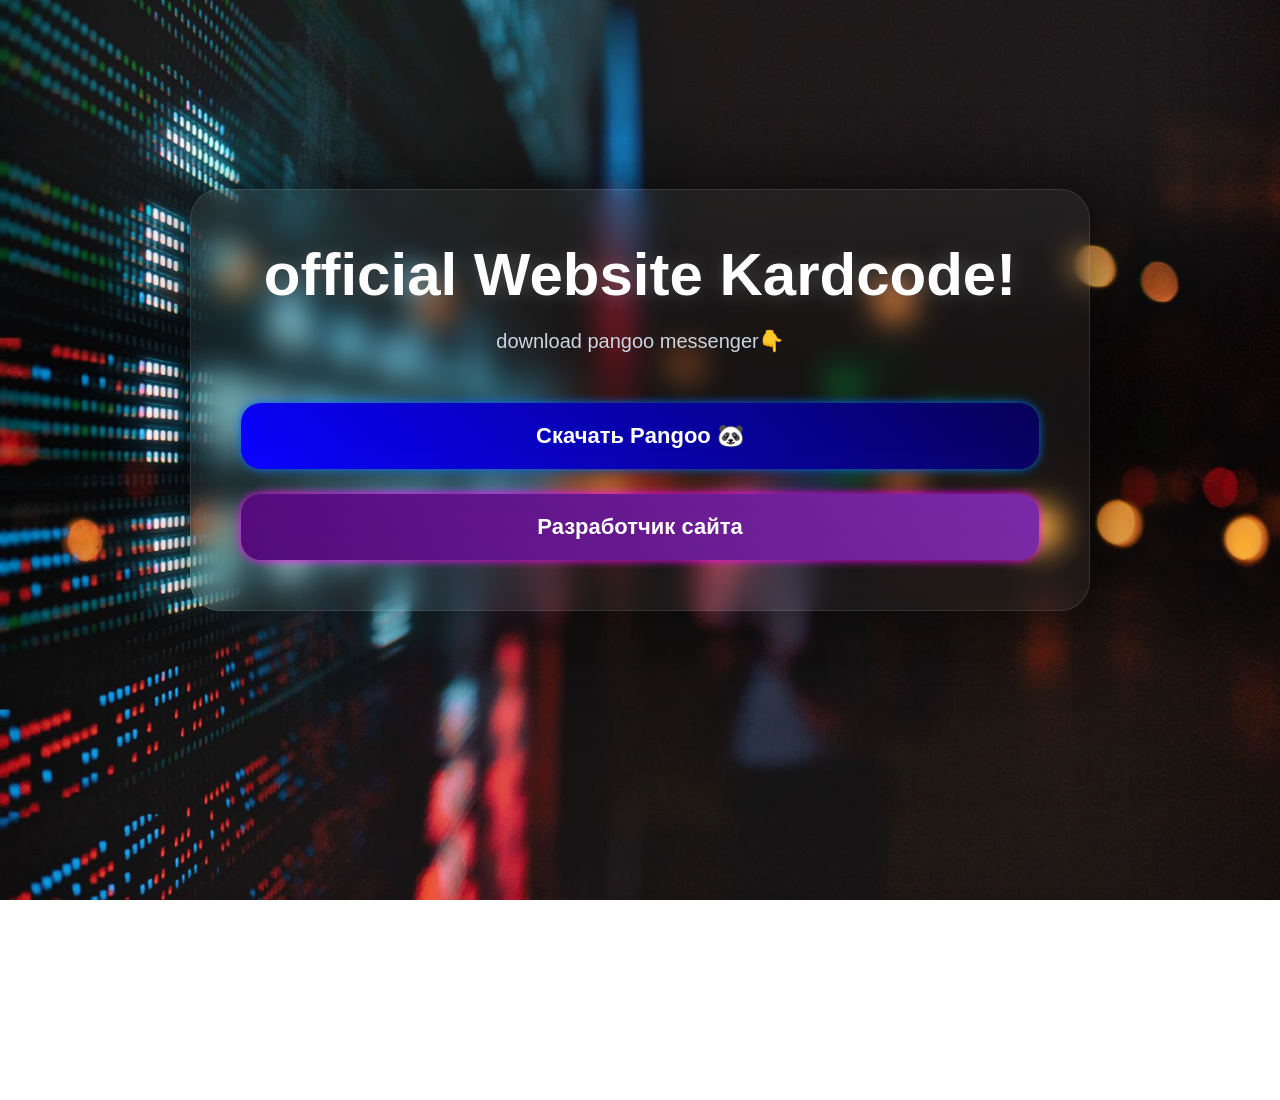
==== index.html @ 4e619854 "Update index.html" ====
<!DOCTYPE html>
<html lang="ru">
<head>

<meta charset="UTF-8">
<meta name="viewport" content="width=device-width, initial-scale=1.0">

<meta name="google-site-verification" content="ТВОЙ_КОД_ОТ_GOOGLE" />

<link rel="stylesheet" href="style.css">
<link rel="icon" href="images/bg.jpg" type="image/x-icon">

<title>Kardcode</title>

<style>

*{
    margin:0;
    padding:0;
    box-sizing:border-box;
}
body{
    height:100vh;

    display:flex;
    justify-content:center;
    align-items:center;
    flex-direction:column;

    font-family:Arial;

    background-image:url('images/fons.jpg');
    background-size:cover;
    background-position:center;
    background-repeat:no-repeat;

    overflow-x:hidden;
    padding:20px;
    text-align:center;
}




.container{
    width:90%;
    max-width:900px;

    padding:50px;

    border-radius:30px;

    background:rgba(255,255,255,0.05);
    backdrop-filter:blur(15px);

    border:1px solid rgba(255,255,255,0.1);

    box-shadow:0 0 50px rgba(0,0,0,0.5);

    text-align:center;

    animation:show 1s ease;
}

    
h1{
    color:white;
    font-size:60px;
    margin-bottom:20px;
    text-shadow:0 0 20px rgba(255,255,255,0.2);
}

p{
    color:#cbd5e1;
    font-size:20px;
    margin-bottom:50px;
}


.buttons{
    display:grid;
    grid-template-columns:repeat(2,1fr);
    gap:25px;
}

button{
    padding:20px;
    border:none;
    border-radius:20px;

    color:white;
    font-size:22px;
    font-weight:bold;

    cursor:pointer;
    transition:0.3s;

    position:relative;
    overflow:hidden;
}

button::before{
    content:"";
    position:absolute;
    width:100%;
    height:100%;
    top:0;
    left:-100%;
    background:rgba(255,255,255,0.15);
    transition:0.4s;
}

button:hover::before{
    left:100%;
}

button:hover{
    transform:translateY(-8px) scale(1.03);
}


.btn1{
    background:linear-gradient(45deg,#2563eb,#06b6d4);
    box-shadow:0 0 10px #262dff;
}

.btn2{
    background:linear-gradient(45deg,#7c3aed,#9333ea);
    box-shadow:0 0 10px #4e04af;
}

.btn3{
    background:linear-gradient(45deg,#f59e0b,#facc15);
    box-shadow:0 0 10px #f5e508;
}

.btn4{
    background:linear-gradient(45deg,#4c00ff,#5108b1);
    box-shadow:0 0 10px #7c0c69;
}

.btn5{
    background:linear-gradient(45deg,#510778,#7a28a7);
    box-shadow:0 0 10px #f700ff;

    grid-column:span 2;
}

.btn7{
    background:linear-gradient(45deg,#0901ff,#070157);
    box-shadow:0 0 10px #0262f3;

    grid-column:span 2;
}


.btn6 {
  background: #0e57e9;
  color: white;
  padding: 15px;
  border: none;
  border-radius: 10px;
  box-shadow: 0 0 10px #262dff;
}


@keyframes show{
    from{
        opacity:0;
        transform:translateY(50px);
    }
    to{
        opacity:1;
        transform:translateY(0);
    }
}


@media (max-width: 768px){

    h1{
        font-size:32px;
    }

    p{
        font-size:16px;
        margin-bottom:30px;
    }

    .container{
        padding:20px;
        border-radius:20px;
    }

    .buttons{
        grid-template-columns:1fr;
    }

    button{
        font-size:18px;
        padding:15px;
    }
}

</style>
</head>

<body>

<div class="container">

<h1>official Website Kardcode!</h1>

<p>
 download pangoo messenger👇
</p>

<div class="buttons">

<button class="btn7" onclick="openPage()">
 Скачать Pangoo 🐼
</button>

<button class="btn5" onclick="nice()">
Разработчик сайта
</button>

</div>

</div>

<script>

function openPage(){
    window.location.href = "python.html";
}

function nice(){
    alert("Создатель сайта: Данил Кардаш🌐 ");
}

function a(){
    window.location.href="index.html"
}

</script>

</body>
</html>
---- style.css ----
* {
    margin: 0;
    padding: 0;
    box-sizing: border-box;
    font-family: Arial, sans-serif;
}

body {
    position: relative;
    overflow: hidden;
}
body::before {
    content: "";
    position: absolute;
    top: -150px;
    left: 0;
    width: 100%;
    height: 400px;
    background: rgba(255, 255, 255, 0.08);
    filter: blur(80px);
    pointer-events: none;
}

body::after {
    content: "";
    position: absolute;
    bottom: -200px;
    left: 0;
    width: 100%;
    height: 500px;
    background: rgba(255, 255, 255, 0.06);
    filter: blur(120px);
    pointer-events: none;
}

.container {
    transform: translateY(-50px);
    width: 100%;
    max-width: 1100px;
    margin: 0 auto;
    padding: 40px;
    text-align: center;
    background: rgba(255, 255, 255, 0.06);
    backdrop-filter: blur(25px);
    -webkit-backdrop-filter: blur(25px);
    border-radius: 25px;
    border: 1px solid rgba(255, 255, 255, 0.1);
    box-shadow:
        0 20px 60px rgba(0, 0, 0, 0.6),
        inset 0 0 25px rgba(255, 255, 255, 0.03);
    transition: 0.3s ease;
}

.logo {
    width: 120px;
    height: 120px;
    background-image: url("logo.png");
    background-size: cover;
    background-position: center;
    border-radius: 20px;
    margin: 0 auto 20px auto;
    box-shadow: 0 10px 30px rgba(0, 0, 0, 0.4);
}

h1 {
    font-size: 50px;
    margin-bottom: 20px;
}

p {
    color: #cbd5e1;
    font-size: 20px;
    margin-bottom: 30px;
}

.buttons {
    display: grid;
    grid-template-columns: repeat(2, 1fr);
    gap: 20px;
    margin-top: 30px;
}

button {
    padding: 18px;
    border: none;
    border-radius: 15px;
    font-size: 18px;
    font-weight: bold;
    cursor: pointer;
    transition: all 0.25s ease;
    color: white;
}

button:hover {
    transform: scale(1.05) translateY(-5px);
    filter: brightness(1.15);
}

.btn1 { background: #2563eb; }
.btn2 { background: #7c3aed; }
.btn3 { background: #f59e0b; }
.btn4 { background: #22c55e; }

@media (max-width: 768px) {
    .container {
        padding: 15px;
    }

    h1 {
        font-size: 28px;
    }

    p {
        font-size: 16px;
    }

    .buttons {
        grid-template-columns: 1fr;
    }

    button {
        font-size: 16px;
        padding: 14px;
    }

    .logo {
        width: 80px;
        height: 80px;
    }
}
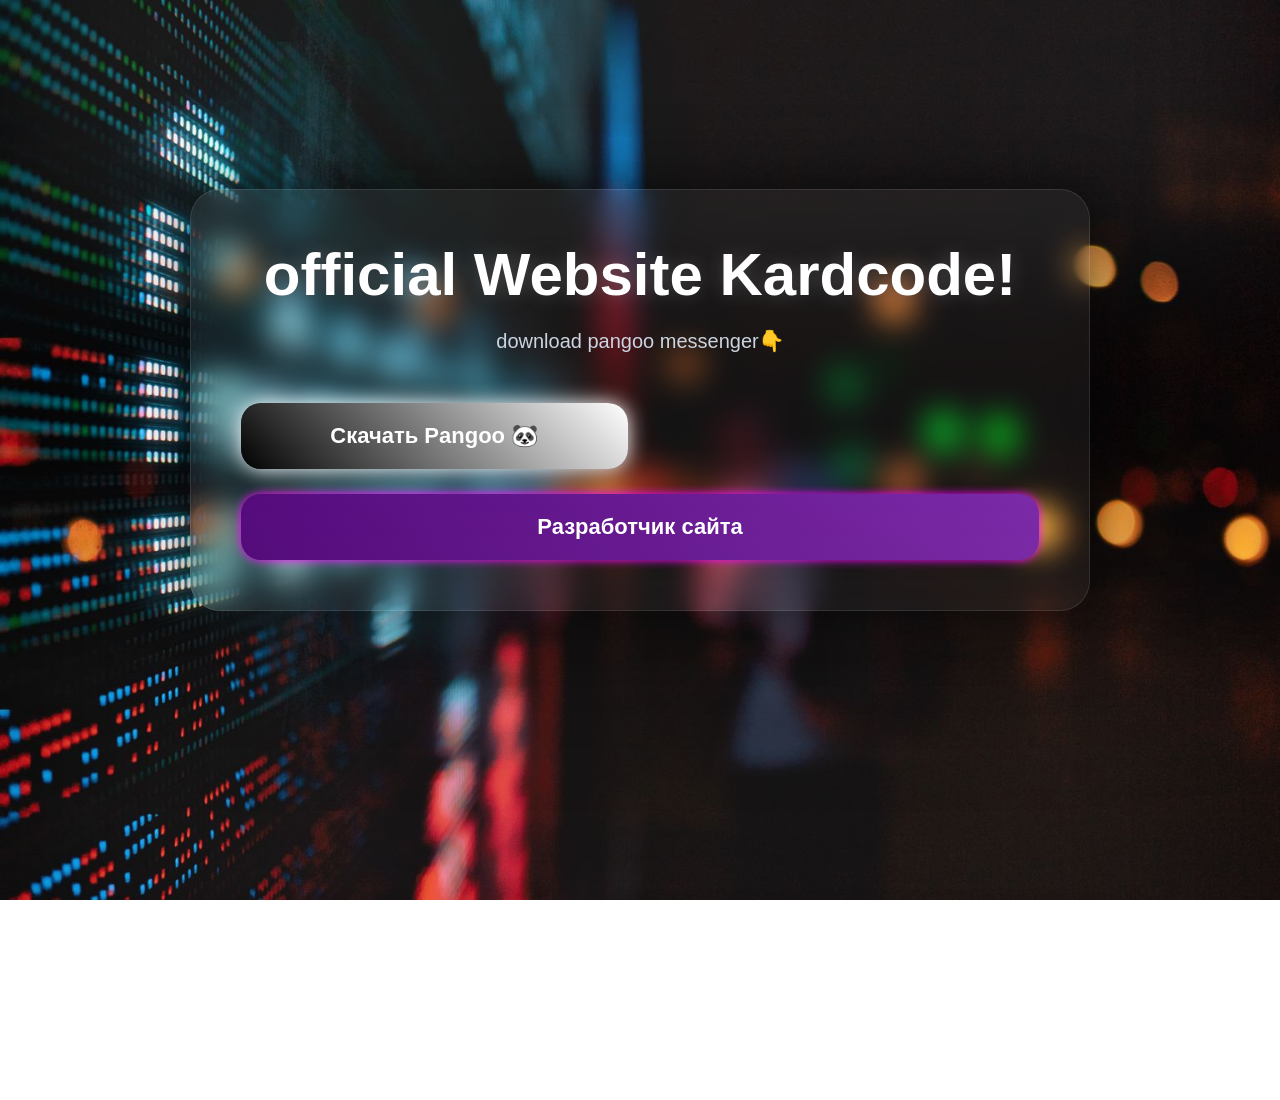
==== commit f5d62889: "Update index.html" ====
--- a/index.html
+++ b/index.html
@@ -130,8 +130,9 @@
 }
 
 .btn3{
-    background:linear-gradient(45deg,#f59e0b,#facc15);
-    box-shadow:0 0 10px #f5e508;
+    background:linear-gradient(45deg,#000000,#ffffff);
+
+    box-shadow:0 0 20px rgb(255, 255, 255);
 }
 
 .btn4{
@@ -217,7 +218,7 @@
 
 <div class="buttons">
 
-<button class="btn7" onclick="openPage()">
+<button class="btn3" onclick="openPage()">
  Скачать Pangoo 🐼
 </button>
 
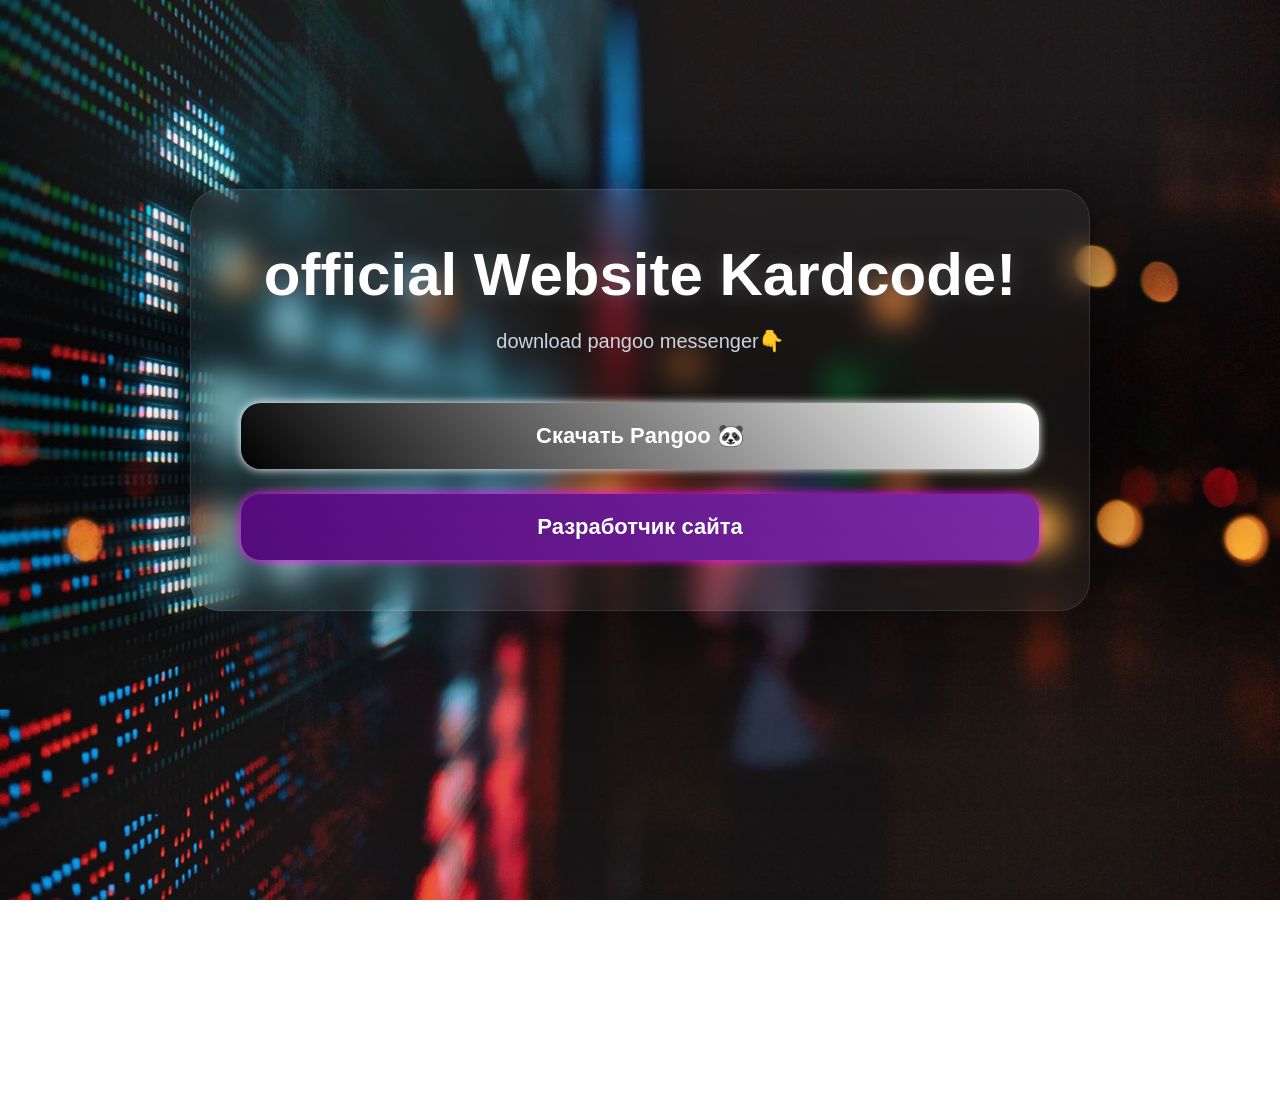
==== commit e1e6ddaf: "Update index.html" ====
--- a/index.html
+++ b/index.html
@@ -132,7 +132,8 @@
 .btn3{
     background:linear-gradient(45deg,#000000,#ffffff);
 
-    box-shadow:0 0 20px rgb(255, 255, 255);
+    box-shadow:0 0 10px rgb(255, 255, 255);
+    grid-column:span 2;
 }
 
 .btn4{
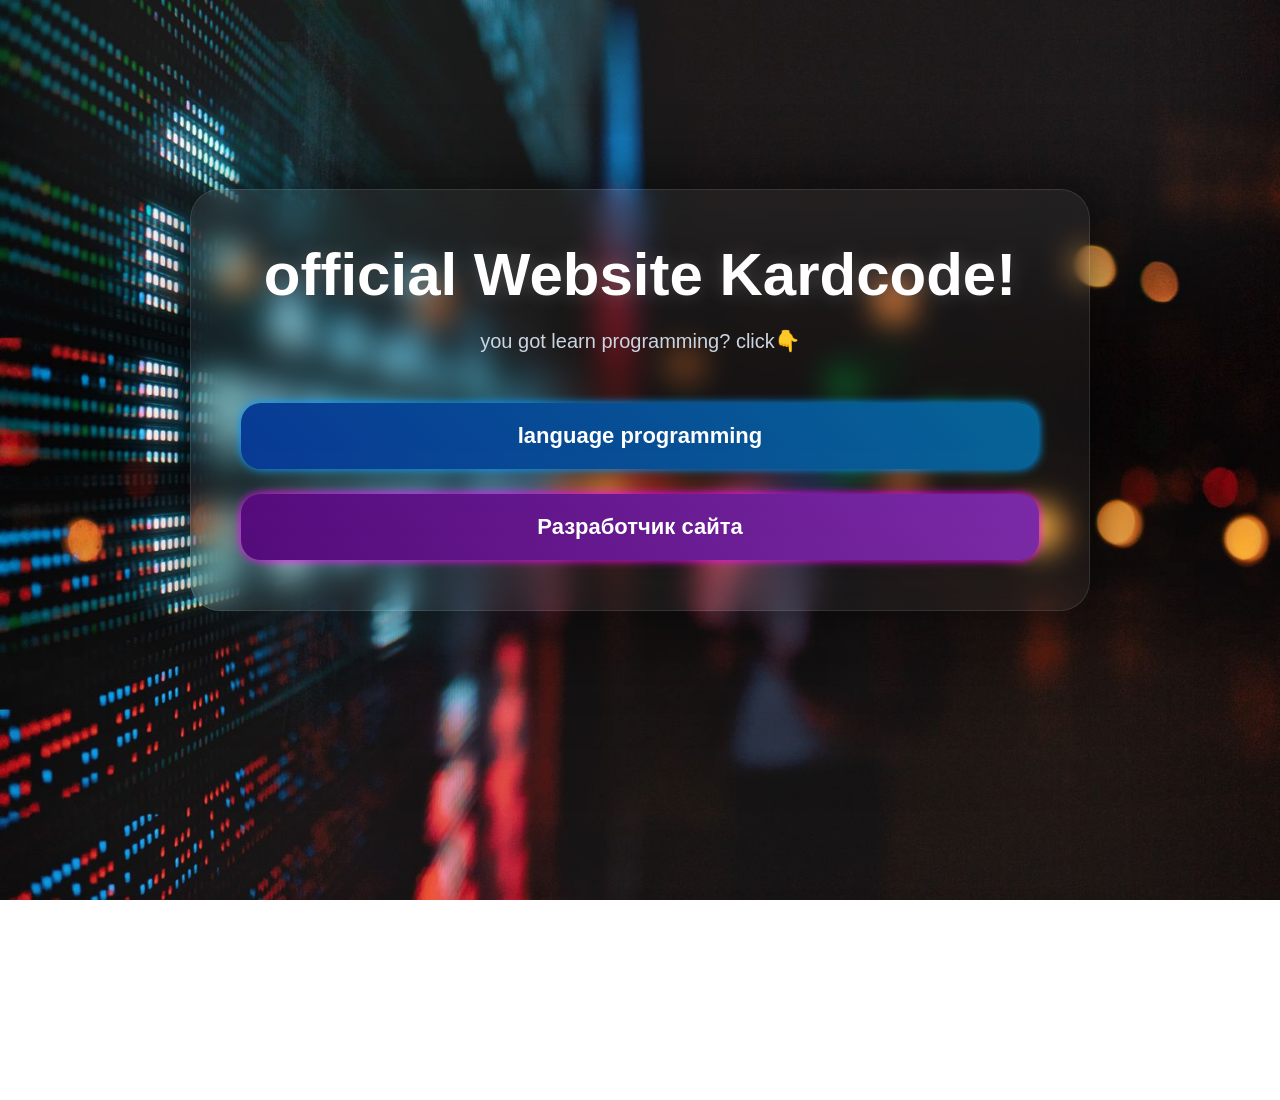
==== commit 682a1040: "Update index.html" ====
--- a/index.html
+++ b/index.html
@@ -10,7 +10,7 @@
 <link rel="stylesheet" href="style.css">
 <link rel="icon" href="images/bg.jpg" type="image/x-icon">
 
-<title>Kardcode</title>
+<title>Kardcode learn programming💻</title>
 
 <style>
 
@@ -130,9 +130,9 @@
 }
 
 .btn3{
-    background:linear-gradient(45deg,#000000,#ffffff);
-
-    box-shadow:0 0 10px rgb(255, 255, 255);
+    background:linear-gradient(45deg,#083994,#066496);
+
+    box-shadow:0 0 10px rgb(3, 154, 255);
     grid-column:span 2;
 }
 
@@ -214,13 +214,13 @@
 <h1>official Website Kardcode!</h1>
 
 <p>
- download pangoo messenger👇
+ you got learn programming? click👇
 </p>
 
 <div class="buttons">
 
 <button class="btn3" onclick="openPage()">
- Скачать Pangoo 🐼
+ language programming
 </button>
 
 <button class="btn5" onclick="nice()">
@@ -249,4 +249,3 @@
 
 </body>
 </html>
-
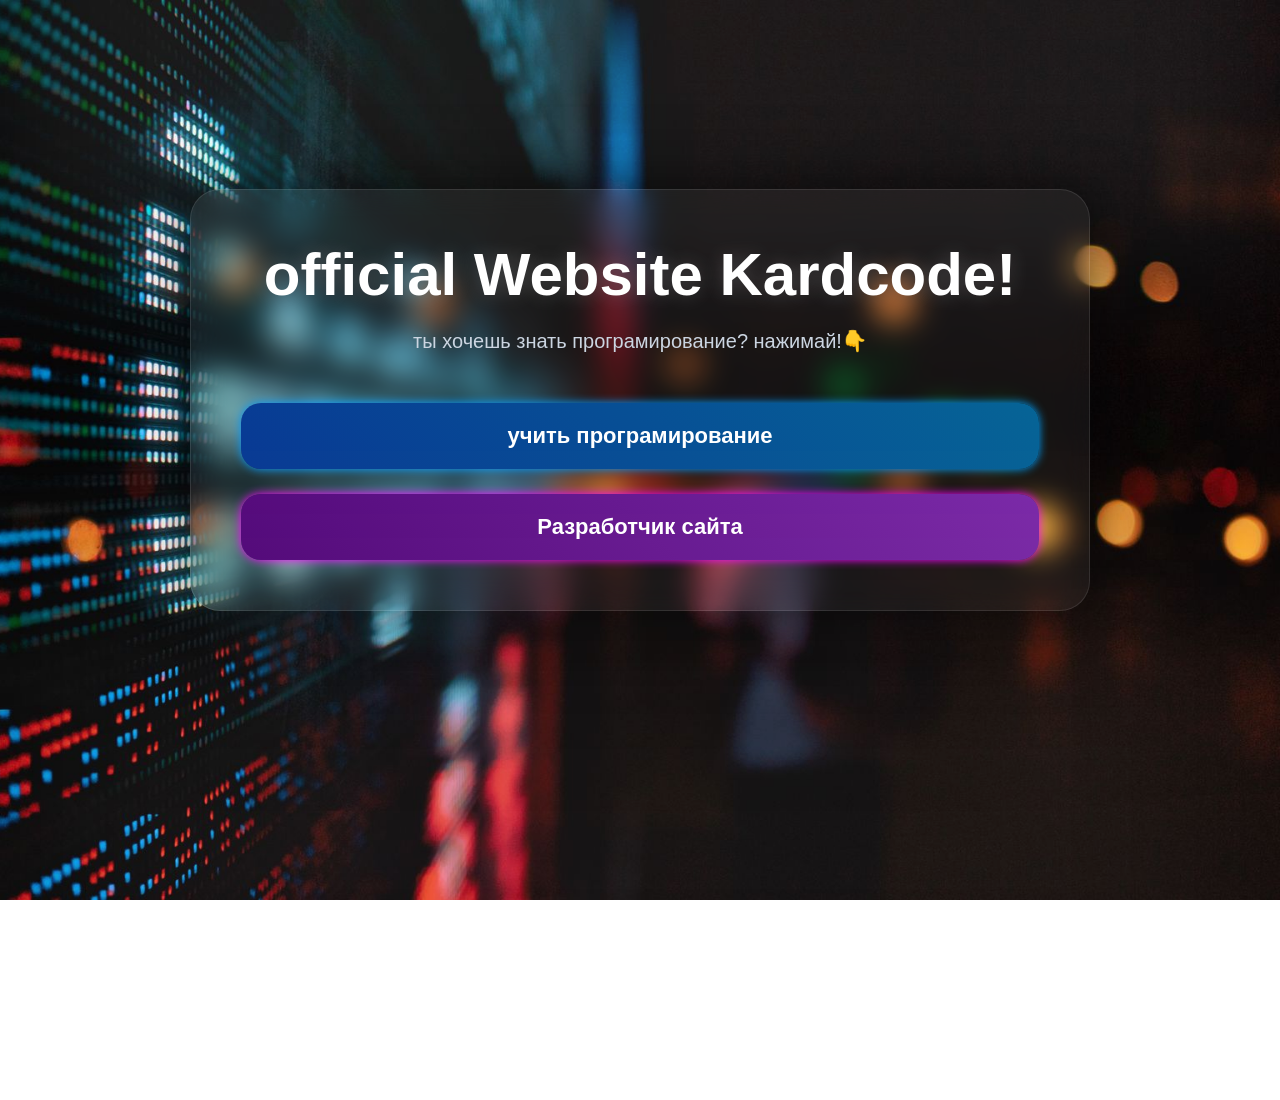
==== commit ebe25c8a: "Update index.html" ====
--- a/index.html
+++ b/index.html
@@ -214,13 +214,13 @@
 <h1>official Website Kardcode!</h1>
 
 <p>
- you got learn programming? click👇
+ ты хочешь знать програмирование? нажимай!👇
 </p>
 
 <div class="buttons">
 
 <button class="btn3" onclick="openPage()">
- language programming
+ учить програмирование
 </button>
 
 <button class="btn5" onclick="nice()">
@@ -249,3 +249,4 @@
 
 </body>
 </html>
+
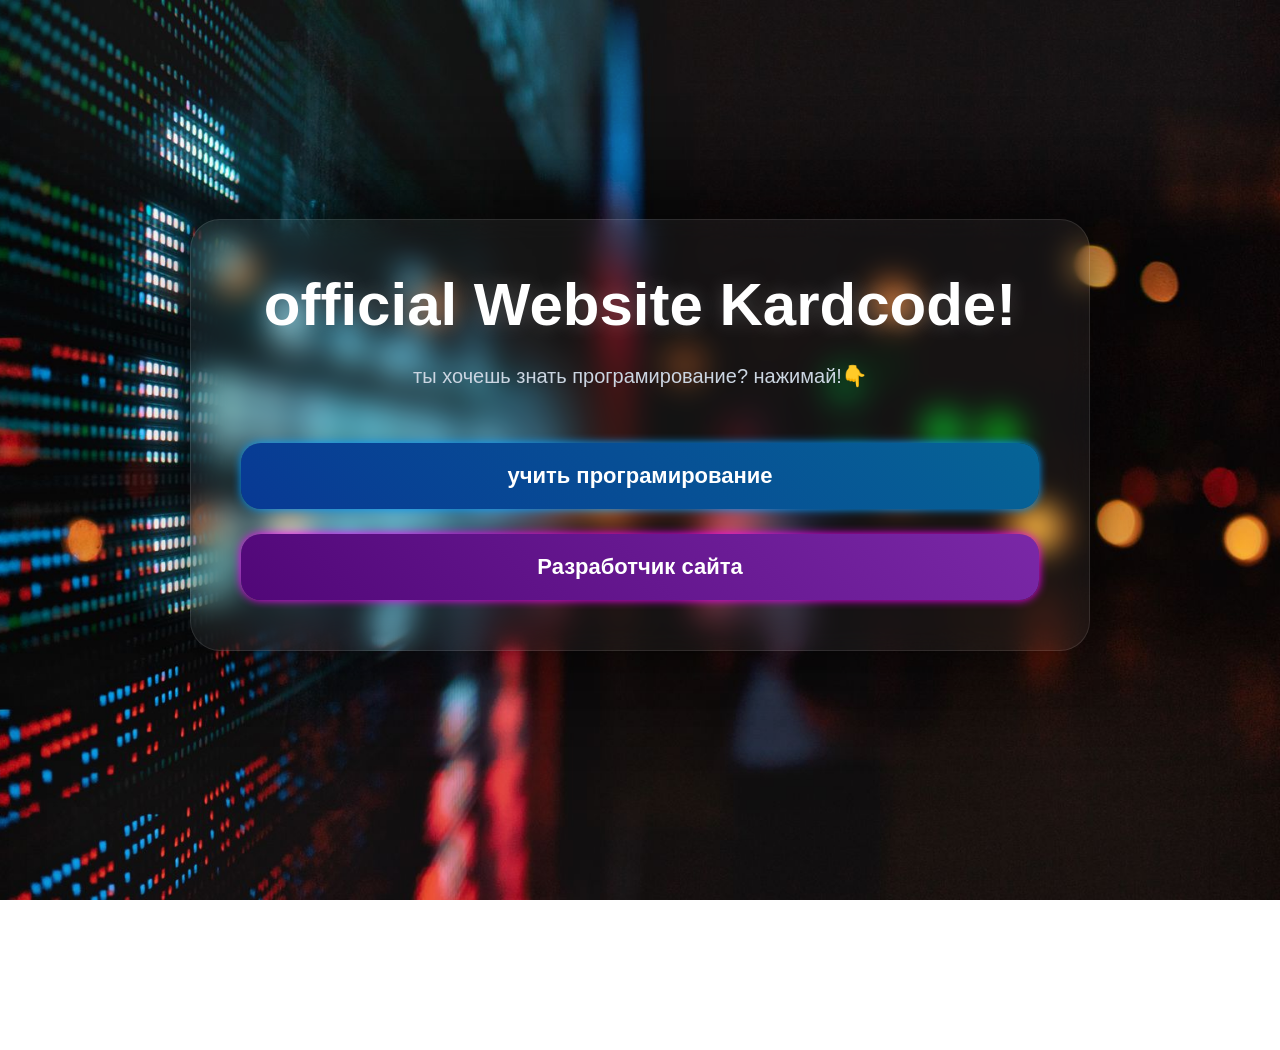
==== commit aa7cf1ef: "Update index.html" ====
--- a/index.html
+++ b/index.html
@@ -10,7 +10,7 @@
 <link rel="stylesheet" href="style.css">
 <link rel="icon" href="images/bg.jpg" type="image/x-icon">
 
-<title>Kardcode learn programming💻</title>
+<title>Kardcode learn programming</title>
 
 <style>
 
--- a/style.css
+++ b/style.css
@@ -7,111 +7,178 @@
 
 body {
     position: relative;
-    overflow: hidden;
+    overflow-x: hidden;
+    min-height: 100vh;
+
+    display: flex;
+    justify-content: center;
+    align-items: center;
+
+    background: url("bg.jpg") center/cover no-repeat;
 }
+
+
 body::before {
     content: "";
     position: absolute;
-    top: -150px;
+    top: -120px;
     left: 0;
+
     width: 100%;
-    height: 400px;
-    background: rgba(255, 255, 255, 0.08);
-    filter: blur(80px);
+    height: 300px;
+
+    background: rgba(255, 255, 255, 0.05);
+
+    filter: blur(50px);
+
     pointer-events: none;
 }
 
+/* нижний blur */
 body::after {
     content: "";
     position: absolute;
-    bottom: -200px;
+    bottom: -150px;
     left: 0;
+
     width: 100%;
-    height: 500px;
-    background: rgba(255, 255, 255, 0.06);
-    filter: blur(120px);
+    height: 350px;
+
+    background: rgba(255, 255, 255, 0.04);
+
+    filter: blur(70px);
+
     pointer-events: none;
 }
 
 .container {
-    transform: translateY(-50px);
-    width: 100%;
-    max-width: 1100px;
+    position: relative;
+    z-index: 2;
+
+    transform: translateY(-15px);
+
+    width: 90%;
+    max-width: 850px;
+
     margin: 0 auto;
-    padding: 40px;
+    padding: 35px;
+
     text-align: center;
-    background: rgba(255, 255, 255, 0.06);
-    backdrop-filter: blur(25px);
-    -webkit-backdrop-filter: blur(25px);
+
+    background: rgba(255, 255, 255, 0.05);
+
+    backdrop-filter: blur(18px);
+    -webkit-backdrop-filter: blur(18px);
+
     border-radius: 25px;
-    border: 1px solid rgba(255, 255, 255, 0.1);
+
+    border: 1px solid rgba(255, 255, 255, 0.08);
+
     box-shadow:
-        0 20px 60px rgba(0, 0, 0, 0.6),
-        inset 0 0 25px rgba(255, 255, 255, 0.03);
+        0 15px 40px rgba(0, 0, 0, 0.45),
+        inset 0 0 15px rgba(255, 255, 255, 0.02);
+
     transition: 0.3s ease;
+}
+
+.container:hover {
+    transform: translateY(-20px);
 }
 
 .logo {
     width: 120px;
     height: 120px;
+
     background-image: url("logo.png");
     background-size: cover;
     background-position: center;
+
     border-radius: 20px;
+
     margin: 0 auto 20px auto;
+
     box-shadow: 0 10px 30px rgba(0, 0, 0, 0.4);
 }
 
 h1 {
-    font-size: 50px;
-    margin-bottom: 20px;
+    color: white;
+
+    font-size: 55px;
+    font-weight: bold;
+
+    margin-bottom: 25px;
 }
 
 p {
-    color: #cbd5e1;
-    font-size: 20px;
-    margin-bottom: 30px;
+    color: #d1d5db;
+
+    font-size: 22px;
+    line-height: 1.7;
+
+    margin-bottom: 35px;
 }
 
 .buttons {
     display: grid;
+
     grid-template-columns: repeat(2, 1fr);
+
     gap: 20px;
+
     margin-top: 30px;
 }
 
 button {
     padding: 18px;
+
     border: none;
-    border-radius: 15px;
+    border-radius: 16px;
+
     font-size: 18px;
     font-weight: bold;
+
     cursor: pointer;
+
     transition: all 0.25s ease;
+
     color: white;
 }
 
 button:hover {
     transform: scale(1.05) translateY(-5px);
+
     filter: brightness(1.15);
 }
 
-.btn1 { background: #2563eb; }
-.btn2 { background: #7c3aed; }
-.btn3 { background: #f59e0b; }
-.btn4 { background: #22c55e; }
+.btn1 {
+    background: #2563eb;
+}
+
+.btn2 {
+    background: #7c3aed;
+}
+
+.btn3 {
+    background: #f59e0b;
+}
+
+.btn4 {
+    background: #22c55e;
+}
 
 @media (max-width: 768px) {
+
     .container {
-        padding: 15px;
+        padding: 20px;
+        width: 95%;
     }
 
     h1 {
-        font-size: 28px;
+        font-size: 34px;
     }
 
     p {
-        font-size: 16px;
+        font-size: 17px;
     }
 
     .buttons {
@@ -120,11 +187,11 @@
 
     button {
         font-size: 16px;
-        padding: 14px;
+        padding: 15px;
     }
 
     .logo {
-        width: 80px;
-        height: 80px;
+        width: 85px;
+        height: 85px;
     }
 }
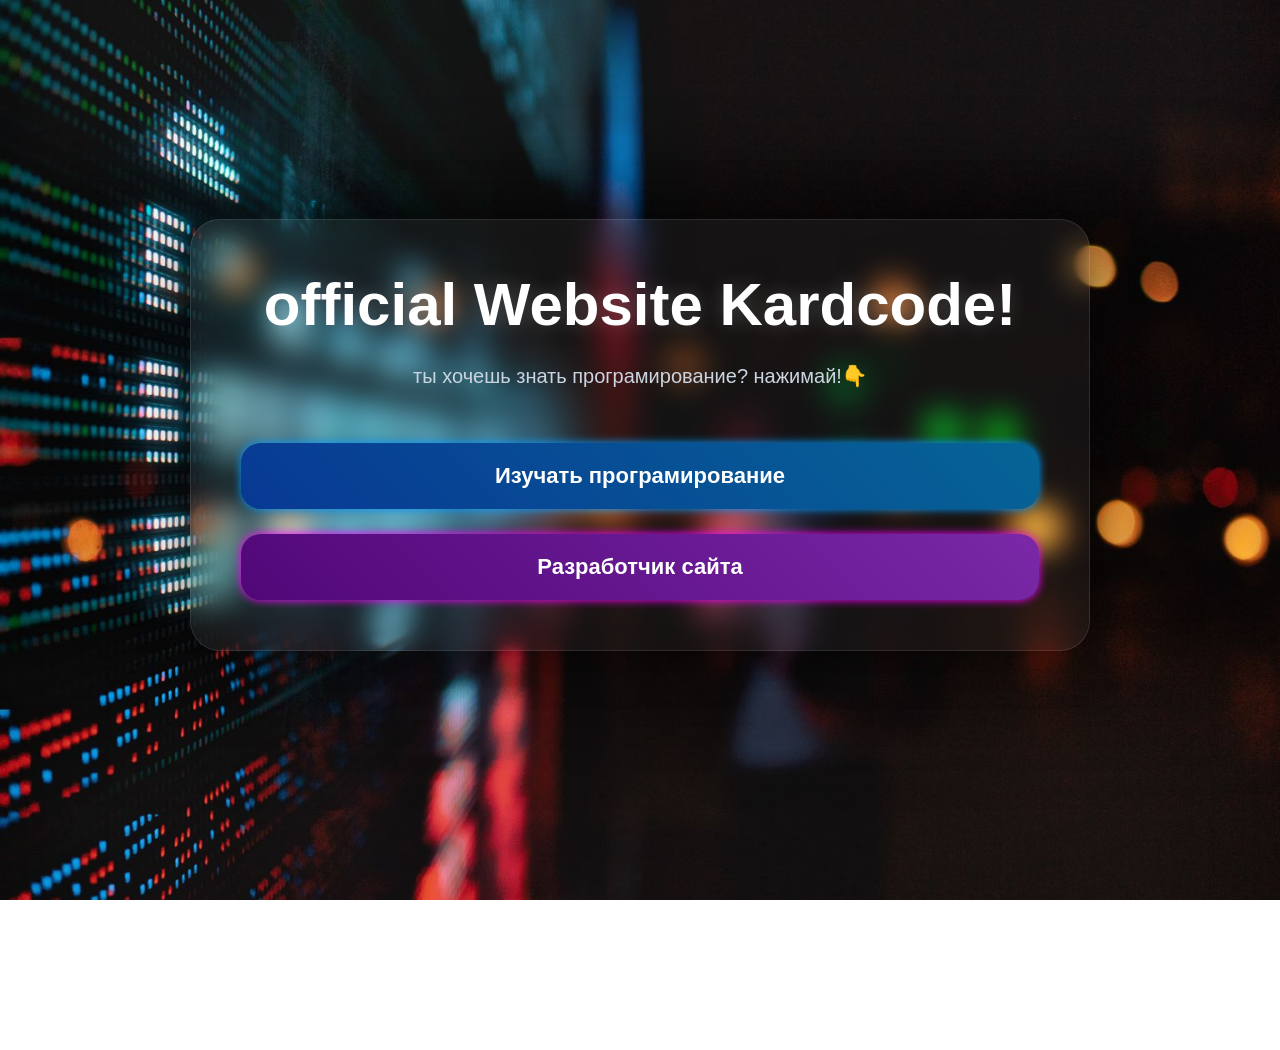
==== commit e2a6e812: "Update index.html" ====
--- a/index.html
+++ b/index.html
@@ -220,7 +220,7 @@
 <div class="buttons">
 
 <button class="btn3" onclick="openPage()">
- учить програмирование
+ Изучать програмирование
 </button>
 
 <button class="btn5" onclick="nice()">
